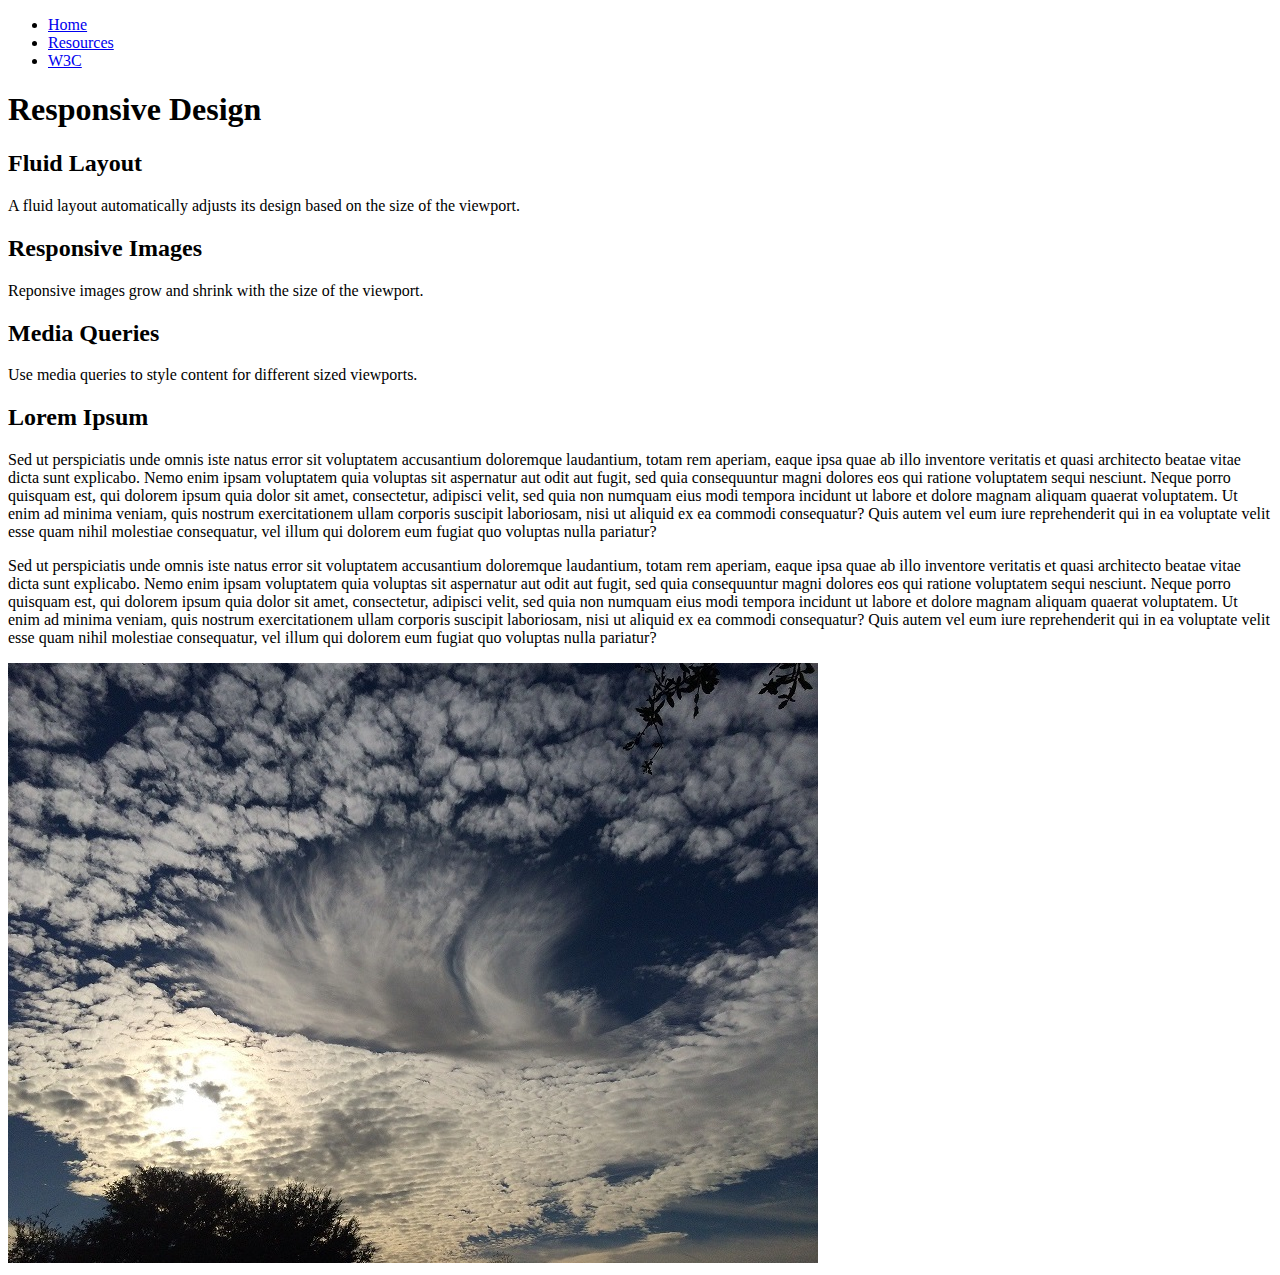
==== apply/index.html @ 74e07344 "." ====
<!DOCTYPE html>
<!-- This website template was created by: Student's First Name Student's Last Name, Current Date -->
<html lang="en">
<head>
	<title>Responsive Design</title>
	<meta charset="utf-8">
</head>
<body>

	<div id="container">

        <!-- Use the nav area to add hyperlinks to other pages within the website -->
		<nav>
			<ul>
                <li><a href="index.html">Home</a></li> 
                <li><a href="#">Resources</a></li> 
                <li><a href="#">W3C</a></li> 
            </ul>
		</nav>
        
        <!-- Use the header area for the website name or logo -->
        <header>
            <h1>Responsive Design</h1>
        </header>

        <!-- Use the main area to add the main content of the webpage -->
        <main>
            
            <div id="info">
                
                <h2>Fluid Layout</h2>
                <p>A fluid layout automatically adjusts its design based on the size of the viewport.</p>
                
                <h2>Responsive Images</h2>
                <p>Reponsive images grow and shrink with the size of the viewport.</p>
                
                <h2>Media Queries</h2>
                <p>Use media queries to style content for different sized viewports.</p>
                
            </div>
            
            <div>
                
                <h2>Lorem Ipsum</h2>
                
                <p>Sed ut perspiciatis unde omnis iste natus error sit voluptatem accusantium doloremque laudantium, totam rem aperiam, eaque ipsa quae ab illo inventore veritatis et quasi architecto beatae vitae dicta sunt explicabo. Nemo enim ipsam voluptatem quia voluptas sit aspernatur aut odit aut fugit, sed quia consequuntur magni dolores eos qui ratione voluptatem sequi nesciunt. Neque porro quisquam est, qui dolorem ipsum quia dolor sit amet, consectetur, adipisci velit, sed quia non numquam eius modi tempora incidunt ut labore et dolore magnam aliquam quaerat voluptatem. Ut enim ad minima veniam, quis nostrum exercitationem ullam corporis suscipit laboriosam, nisi ut aliquid ex ea commodi consequatur? Quis autem vel eum iure reprehenderit qui in ea voluptate velit esse quam nihil molestiae consequatur, vel illum qui dolorem eum fugiat quo voluptas nulla pariatur?</p>
                
                <p>Sed ut perspiciatis unde omnis iste natus error sit voluptatem accusantium doloremque laudantium, totam rem aperiam, eaque ipsa quae ab illo inventore veritatis et quasi architecto beatae vitae dicta sunt explicabo. Nemo enim ipsam voluptatem quia voluptas sit aspernatur aut odit aut fugit, sed quia consequuntur magni dolores eos qui ratione voluptatem sequi nesciunt. Neque porro quisquam est, qui dolorem ipsum quia dolor sit amet, consectetur, adipisci velit, sed quia non numquam eius modi tempora incidunt ut labore et dolore magnam aliquam quaerat voluptatem. Ut enim ad minima veniam, quis nostrum exercitationem ullam corporis suscipit laboriosam, nisi ut aliquid ex ea commodi consequatur? Quis autem vel eum iure reprehenderit qui in ea voluptate velit esse quam nihil molestiae consequatur, vel illum qui dolorem eum fugiat quo voluptas nulla pariatur?</p>
            
            </div>
            
            <div id="image">
                <img src="images/clouds.jpg" alt="clouds in the sky" height="600" width="810">
            </div>
            
        </main>

	</div>
	
</body>
</html>
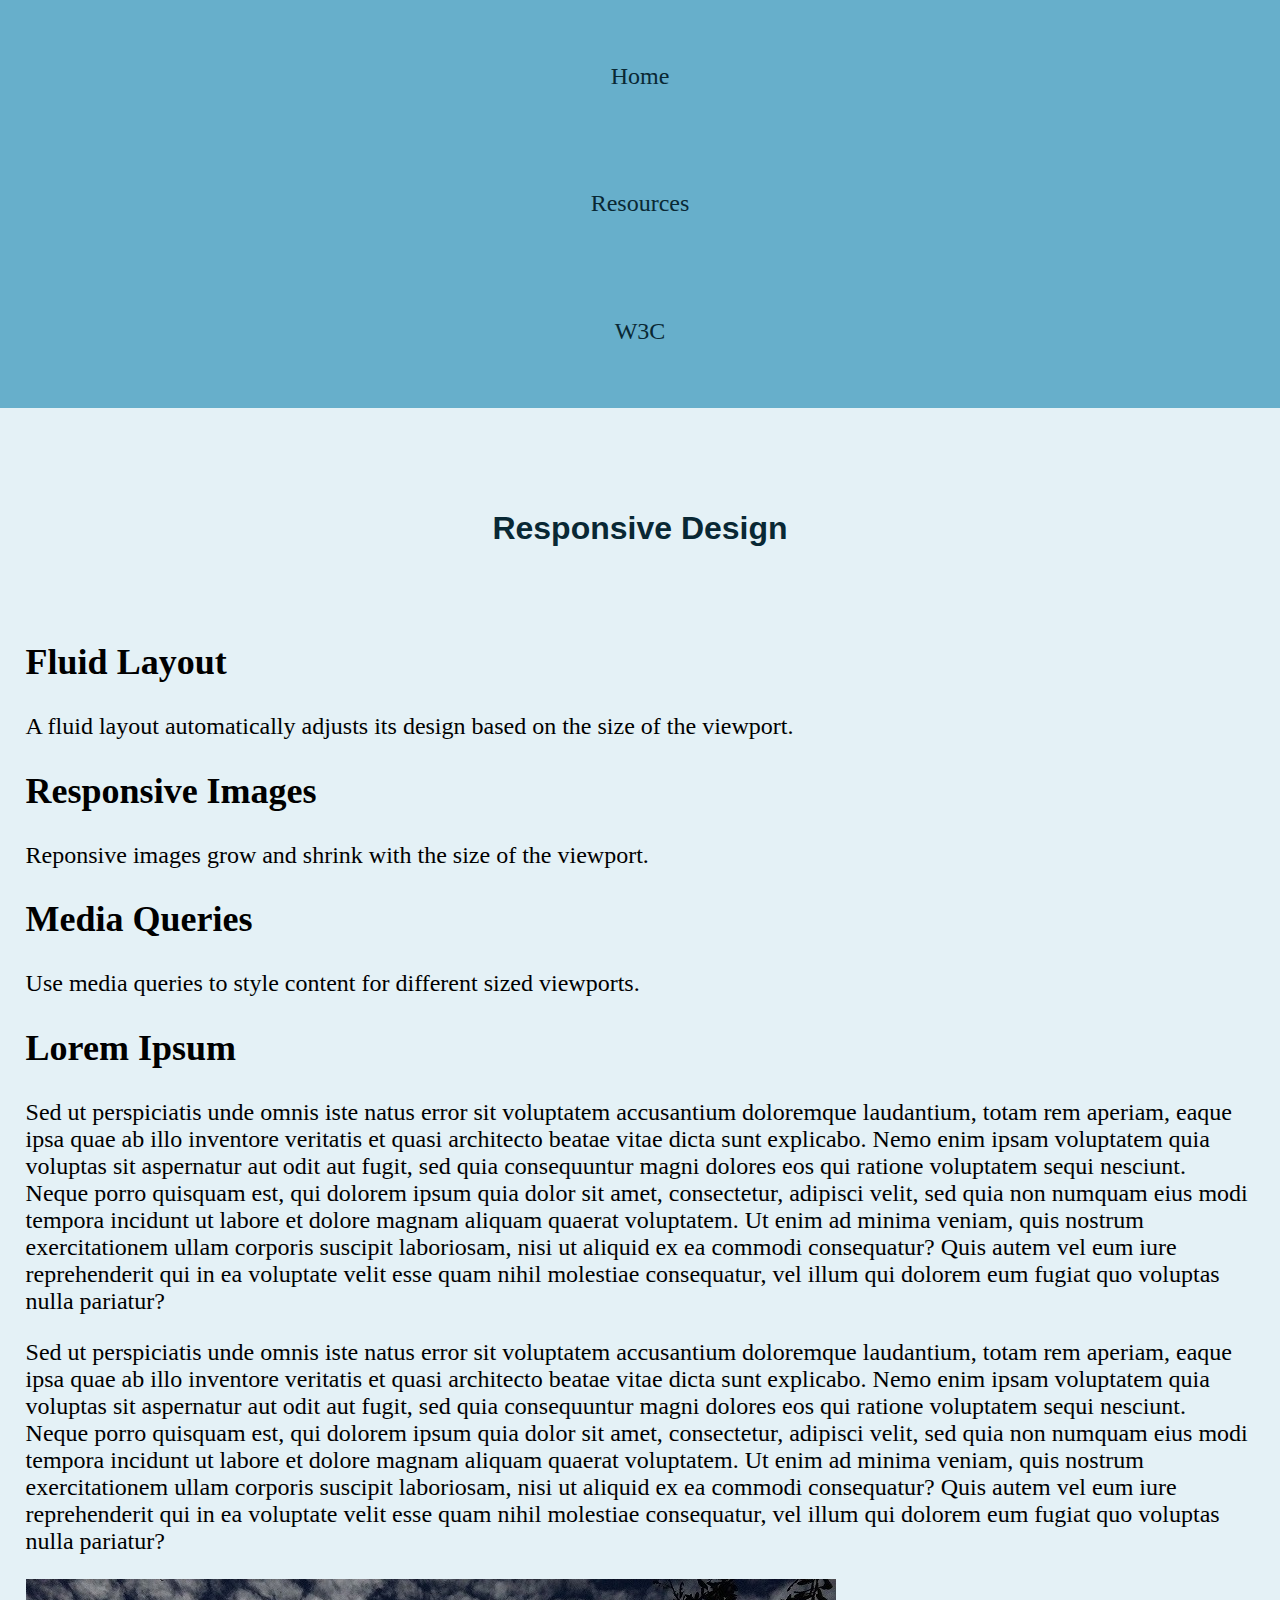
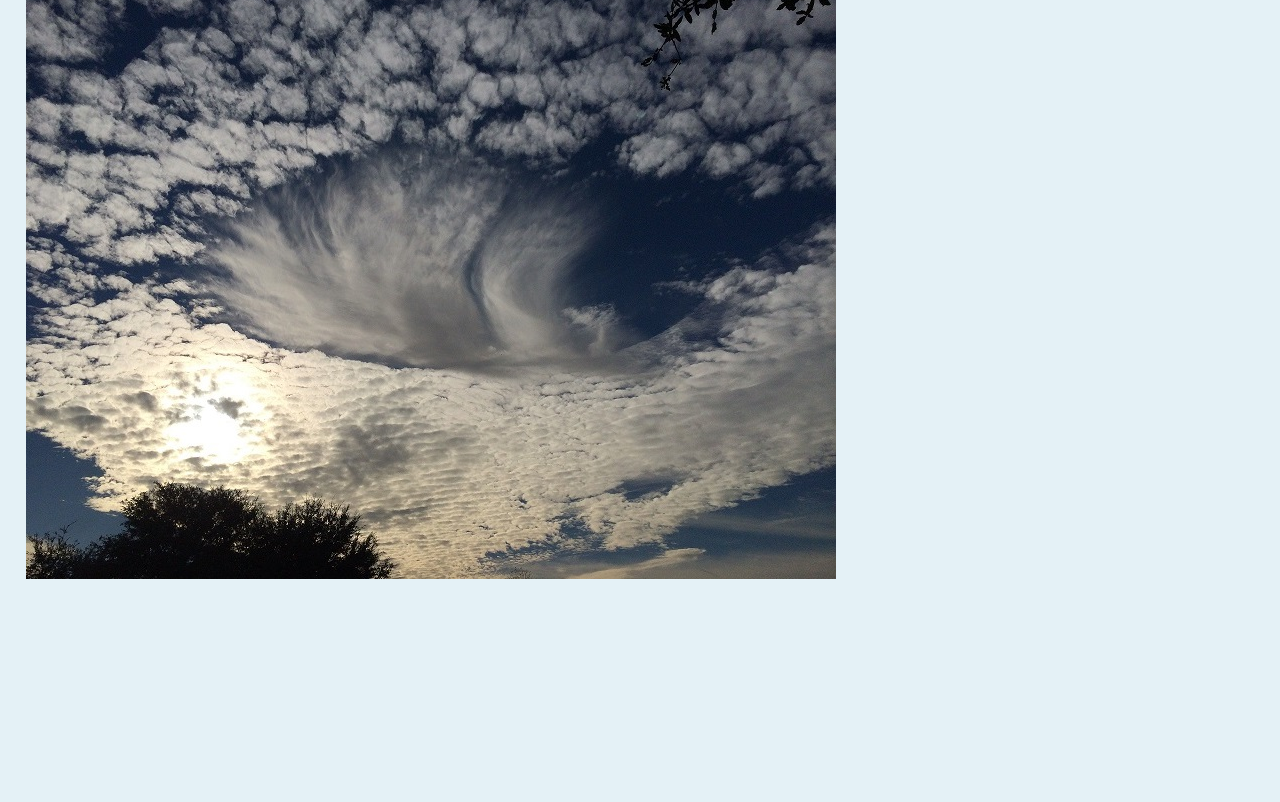
==== commit fa63a59e: "." ====
--- a/apply/index.html
+++ b/apply/index.html
@@ -1,9 +1,10 @@
 <!DOCTYPE html>
-<!-- This website template was created by: Student's First Name Student's Last Name, Current Date -->
+<!-- This website template was created by: Brandon Reyes 3/6/2024 -->
 <html lang="en">
 <head>
 	<title>Responsive Design</title>
 	<meta charset="utf-8">
+	<link rel="stylesheet" href="css/apply05.css">
 </head>
 <body>
 
@@ -12,12 +13,12 @@
         <!-- Use the nav area to add hyperlinks to other pages within the website -->
 		<nav>
 			<ul>
-                <li><a href="index.html">Home</a></li> 
-                <li><a href="#">Resources</a></li> 
-                <li><a href="#">W3C</a></li> 
+                <li><a href="index.html">Home</a></li>
+                <li><a href="#">Resources</a></li>
+                <li><a href="#">W3C</a></li>
             </ul>
 		</nav>
-        
+
         <!-- Use the header area for the website name or logo -->
         <header>
             <h1>Responsive Design</h1>
@@ -25,37 +26,37 @@
 
         <!-- Use the main area to add the main content of the webpage -->
         <main>
-            
+
             <div id="info">
-                
+
                 <h2>Fluid Layout</h2>
                 <p>A fluid layout automatically adjusts its design based on the size of the viewport.</p>
-                
+
                 <h2>Responsive Images</h2>
                 <p>Reponsive images grow and shrink with the size of the viewport.</p>
-                
+
                 <h2>Media Queries</h2>
                 <p>Use media queries to style content for different sized viewports.</p>
-                
+
             </div>
-            
+
             <div>
-                
+
                 <h2>Lorem Ipsum</h2>
-                
+
                 <p>Sed ut perspiciatis unde omnis iste natus error sit voluptatem accusantium doloremque laudantium, totam rem aperiam, eaque ipsa quae ab illo inventore veritatis et quasi architecto beatae vitae dicta sunt explicabo. Nemo enim ipsam voluptatem quia voluptas sit aspernatur aut odit aut fugit, sed quia consequuntur magni dolores eos qui ratione voluptatem sequi nesciunt. Neque porro quisquam est, qui dolorem ipsum quia dolor sit amet, consectetur, adipisci velit, sed quia non numquam eius modi tempora incidunt ut labore et dolore magnam aliquam quaerat voluptatem. Ut enim ad minima veniam, quis nostrum exercitationem ullam corporis suscipit laboriosam, nisi ut aliquid ex ea commodi consequatur? Quis autem vel eum iure reprehenderit qui in ea voluptate velit esse quam nihil molestiae consequatur, vel illum qui dolorem eum fugiat quo voluptas nulla pariatur?</p>
-                
+
                 <p>Sed ut perspiciatis unde omnis iste natus error sit voluptatem accusantium doloremque laudantium, totam rem aperiam, eaque ipsa quae ab illo inventore veritatis et quasi architecto beatae vitae dicta sunt explicabo. Nemo enim ipsam voluptatem quia voluptas sit aspernatur aut odit aut fugit, sed quia consequuntur magni dolores eos qui ratione voluptatem sequi nesciunt. Neque porro quisquam est, qui dolorem ipsum quia dolor sit amet, consectetur, adipisci velit, sed quia non numquam eius modi tempora incidunt ut labore et dolore magnam aliquam quaerat voluptatem. Ut enim ad minima veniam, quis nostrum exercitationem ullam corporis suscipit laboriosam, nisi ut aliquid ex ea commodi consequatur? Quis autem vel eum iure reprehenderit qui in ea voluptate velit esse quam nihil molestiae consequatur, vel illum qui dolorem eum fugiat quo voluptas nulla pariatur?</p>
-            
+
             </div>
-            
+
             <div id="image">
                 <img src="images/clouds.jpg" alt="clouds in the sky" height="600" width="810">
             </div>
-            
+
         </main>
 
 	</div>
-	
+
 </body>
-</html>+</html>
--- a/apply/css/apply05.css
+++ b/apply/css/apply05.css
@@ -0,0 +1,63 @@
+/* Style sheet created by: Student's First Name Student's Last Name, Today's Date */
+
+/* CSS Reset */
+body, header, nav, main, footer, h1, div, img, ul {
+    margin: 0;
+    padding: 0;
+    border: 0;
+}
+
+/* Style rule for body and images */
+body {
+	background-color: #e4f1f6;
+}
+
+/* Style rule for header */
+header {
+	font-family: Verdana, Arial, sans-serif;
+	text-align: center;
+    padding: 3%;
+    color: #092834;
+    margin-top: 5%;
+}
+
+/* Style rules for nav */
+nav {
+	padding: 1%;
+    margin-bottom: 1%;
+    background-color: #67afcb;
+}
+
+nav ul {
+    text-align: center;
+}
+
+nav li {
+    font-size: 1.5em;
+    padding: 4%;
+}
+
+nav li a {
+    display: block;
+    color: #092834;
+    text-decoration: none;
+}
+
+/* Style rules for main content  */
+main {
+	display: block;
+	margin: 1% 1% 15%;
+	padding: 1%;
+    font-size: 1.5em;
+}
+
+#image {
+    margin-bottom: 1%;
+}
+
+/* Style rule for footer */
+footer {
+	font-size: .70em;
+	text-align: center;
+	margin-top: 2em;
+}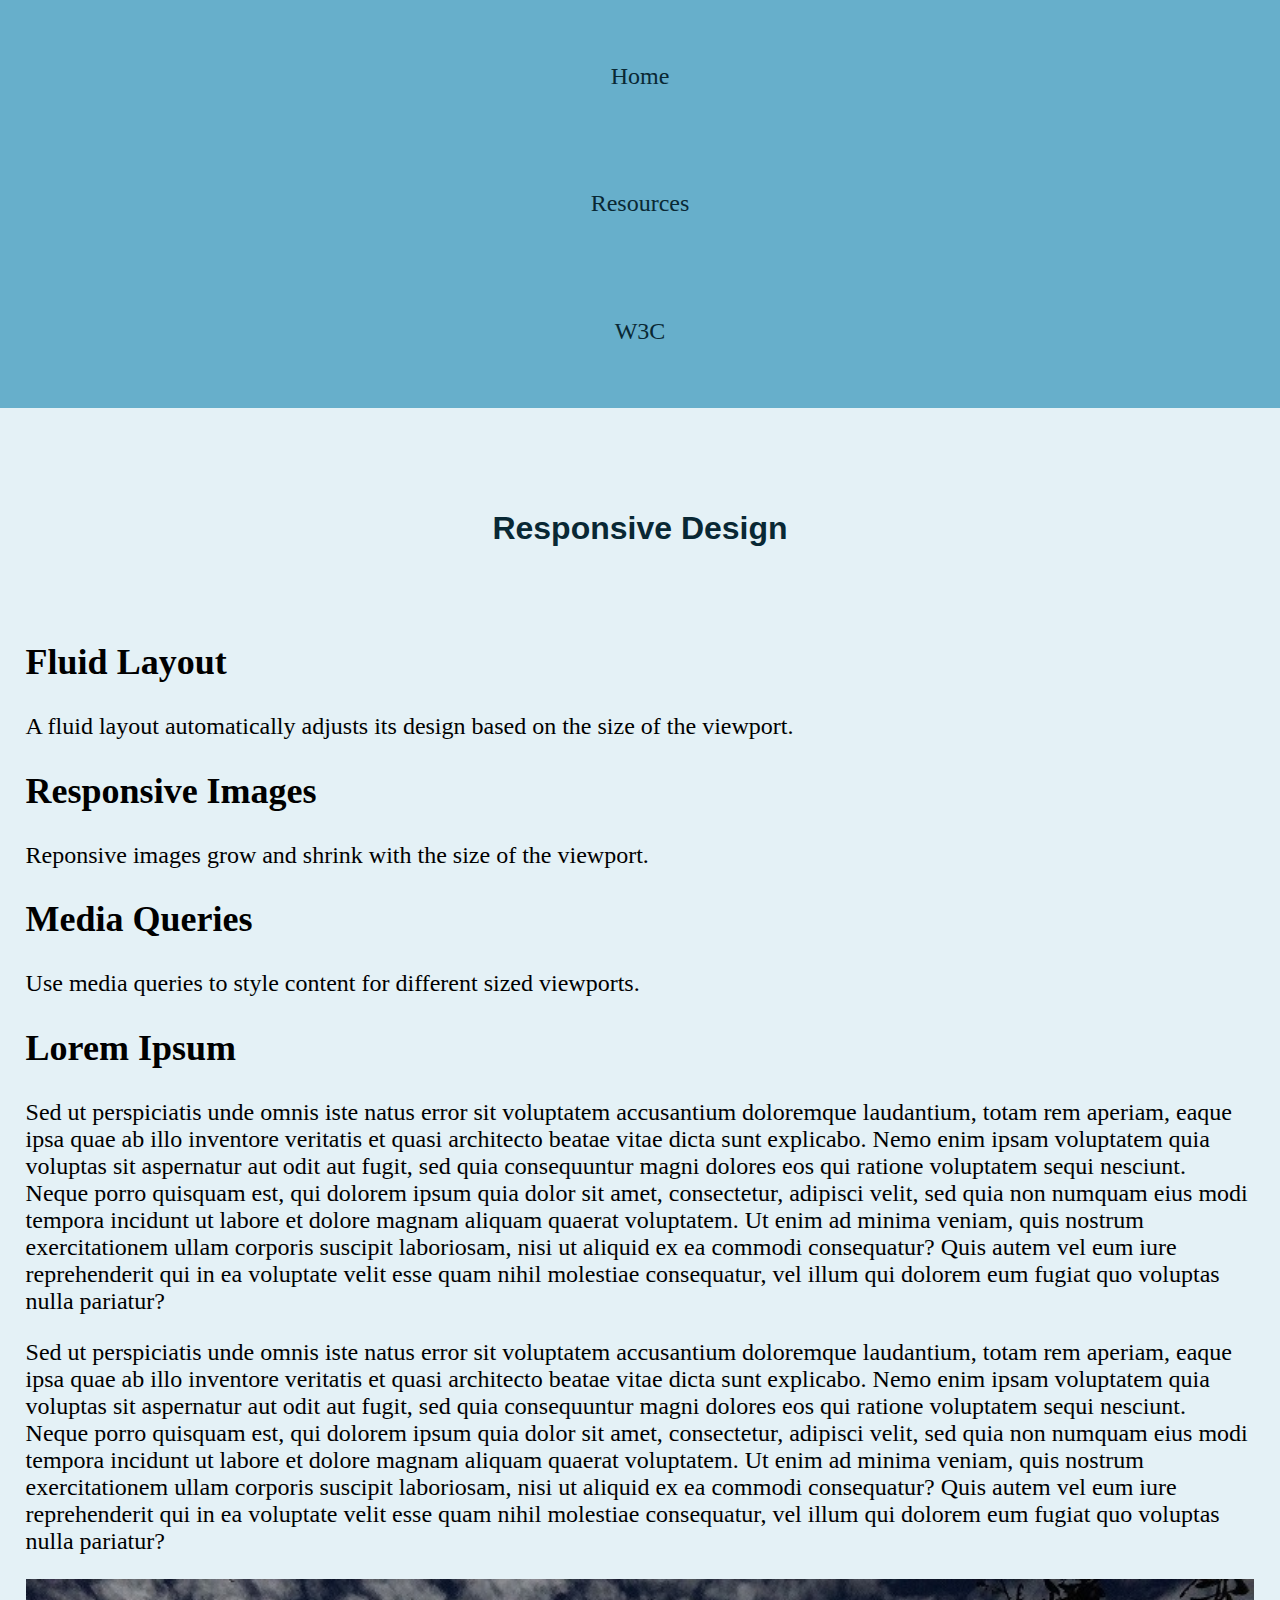
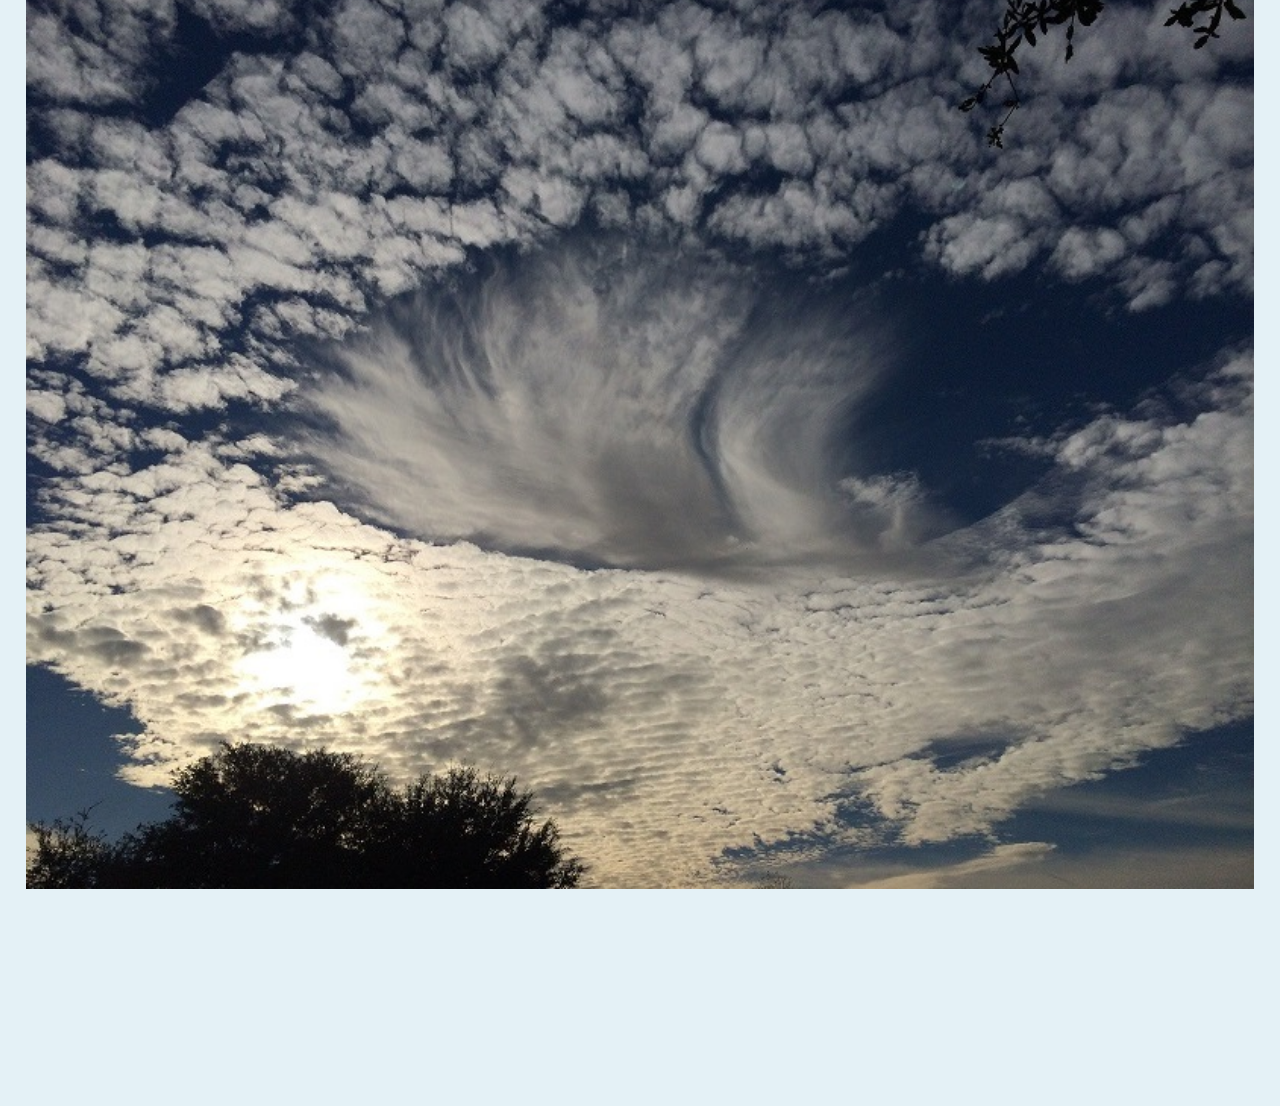
==== commit 02af7759: "." ====
--- a/apply/index.html
+++ b/apply/index.html
@@ -40,7 +40,7 @@
 
             </div>
 
-            <div>
+            <div class="tablet desk">
 
                 <h2>Lorem Ipsum</h2>
 
@@ -50,8 +50,8 @@
 
             </div>
 
-            <div id="image">
-                <img src="images/clouds.jpg" alt="clouds in the sky" height="600" width="810">
+            <div id="image" class="corner">
+                <img src="images/clouds.jpg" alt="clouds in the sky">
             </div>
 
         </main>
--- a/apply/css/apply05.css
+++ b/apply/css/apply05.css
@@ -12,6 +12,10 @@
 	background-color: #e4f1f6;
 }
 
+img {
+  width: 100%;
+  display: block;
+}
 /* Style rule for header */
 header {
 	font-family: Verdana, Arial, sans-serif;
@@ -60,4 +64,4 @@
 	font-size: .70em;
 	text-align: center;
 	margin-top: 2em;
-}+}
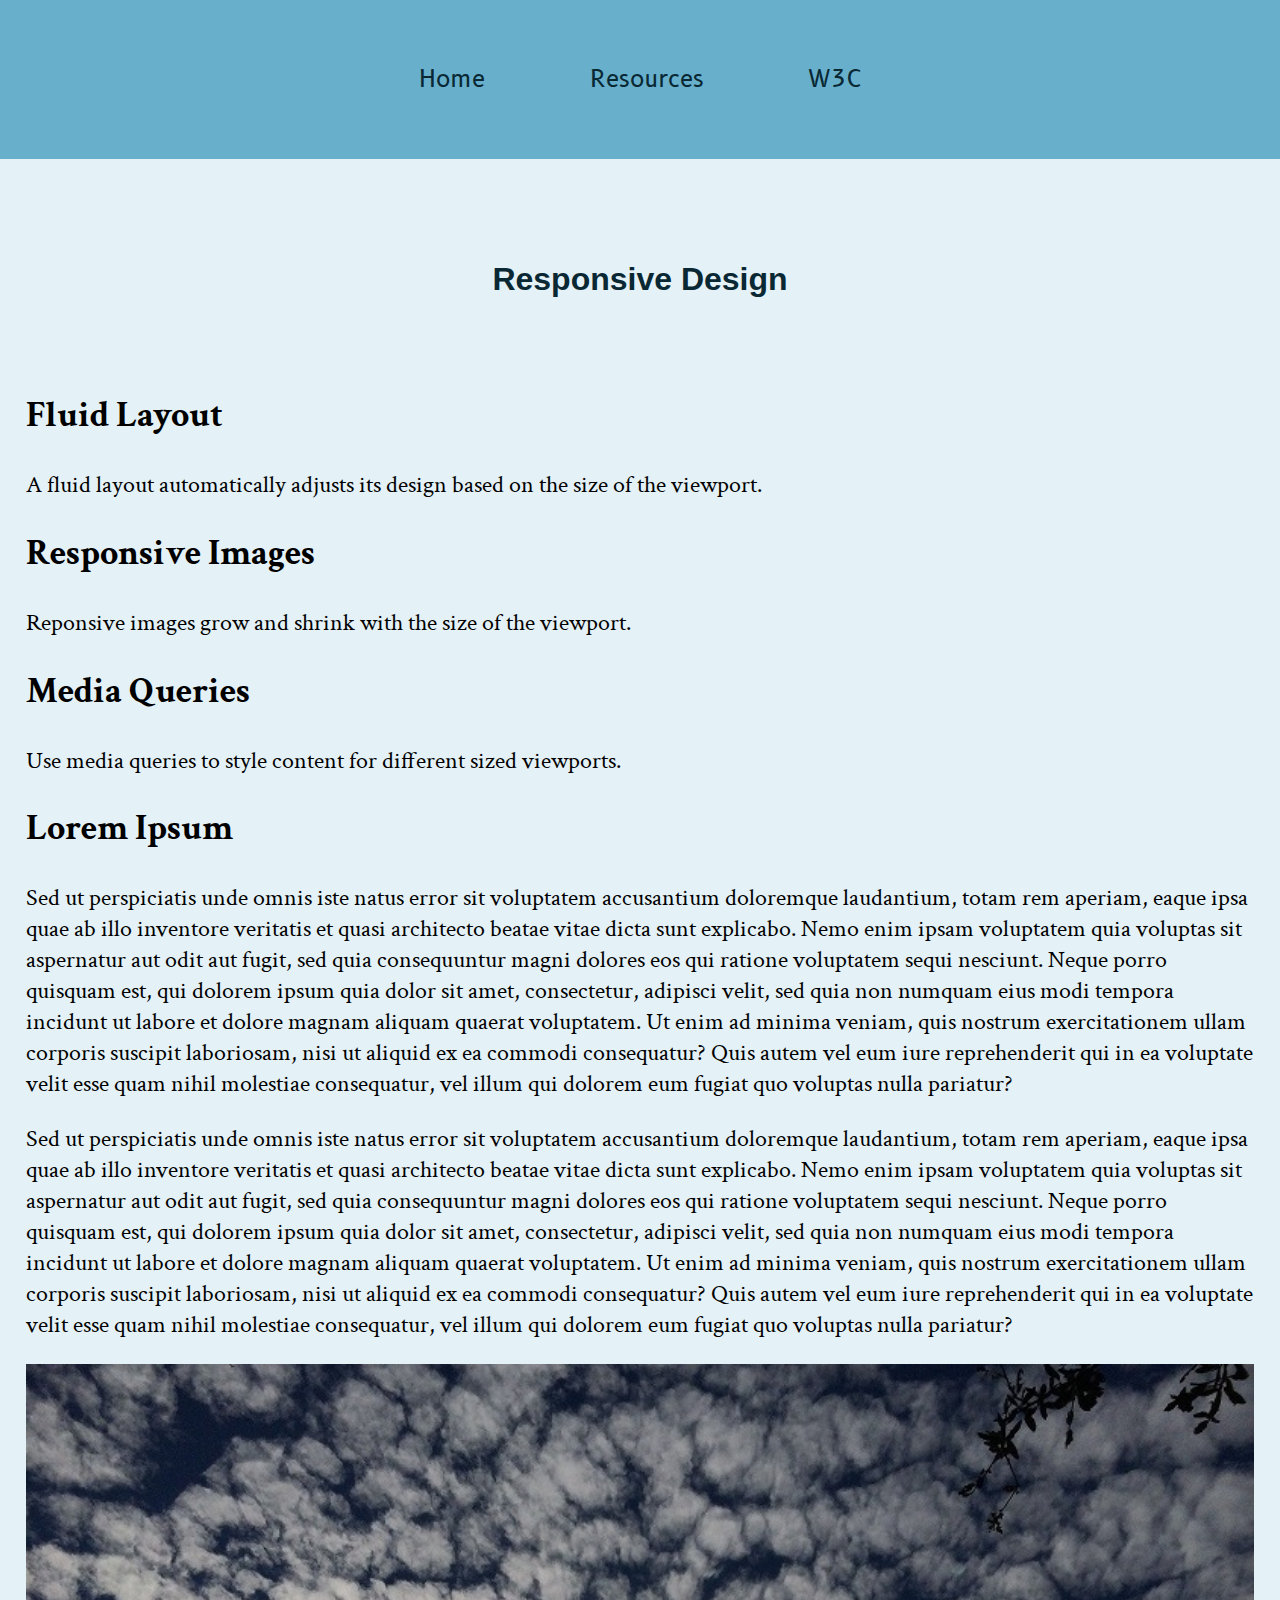
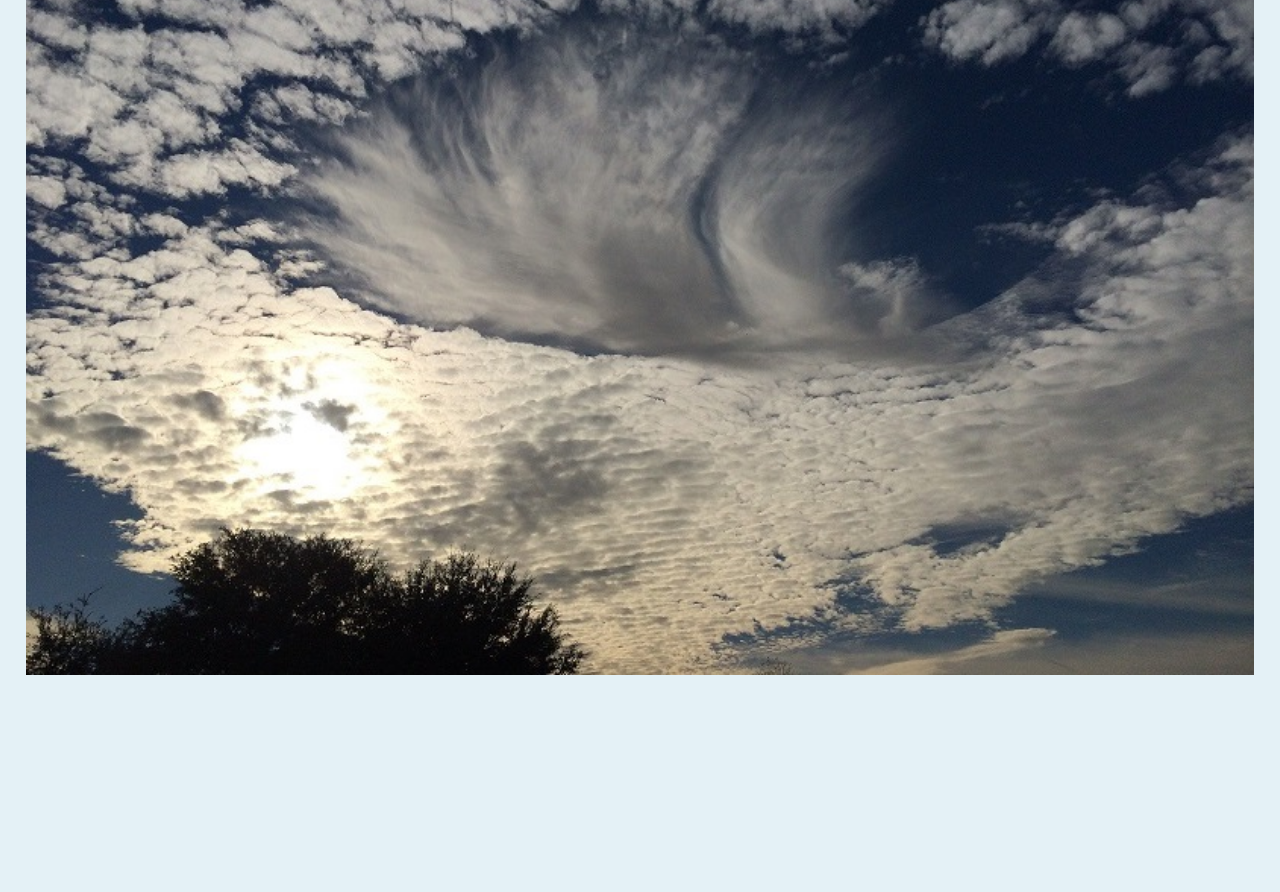
==== commit ca0d023d: "." ====
--- a/apply/index.html
+++ b/apply/index.html
@@ -5,6 +5,12 @@
 	<title>Responsive Design</title>
 	<meta charset="utf-8">
 	<link rel="stylesheet" href="css/apply05.css">
+	<link rel="preconnect" href="https://fonts.googleapis.com">
+<link rel="preconnect" href="https://fonts.gstatic.com" crossorigin>
+<link href="https://fonts.googleapis.com/css2?family=B612:ital,wght@0,400;0,700;1,400;1,700&display=swap" rel="stylesheet">
+<link rel="preconnect" href="https://fonts.googleapis.com">
+<link rel="preconnect" href="https://fonts.gstatic.com" crossorigin>
+<link href="https://fonts.googleapis.com/css2?family=Crimson+Text:ital,wght@0,400;0,600;0,700;1,400;1,600;1,700&display=swap" rel="stylesheet">
 </head>
 <body>
 
@@ -40,7 +46,7 @@
 
             </div>
 
-            <div class="tablet desk">
+            <div class="tablet-desk">
 
                 <h2>Lorem Ipsum</h2>
 
--- a/apply/css/apply05.css
+++ b/apply/css/apply05.css
@@ -16,6 +16,16 @@
   width: 100%;
   display: block;
 }
+
+/* Style rules for mobile viewport */
+
+
+/* Style rule to hide tablet-desk class */
+tablet-desk {
+  visibility: hidden;
+}
+
+
 /* Style rule for header */
 header {
 	font-family: Verdana, Arial, sans-serif;
@@ -30,15 +40,21 @@
 	padding: 1%;
     margin-bottom: 1%;
     background-color: #67afcb;
+    position: -webkit-sticky;
+    position: sticky;
+    top: 0;
 }
 
 nav ul {
     text-align: center;
+    list-style-type: none;
 }
 
 nav li {
     font-size: 1.5em;
     padding: 4%;
+    display: inline-block;
+    font-family: B612;
 }
 
 nav li a {
@@ -52,7 +68,12 @@
 	display: block;
 	margin: 1% 1% 15%;
 	padding: 1%;
-    font-size: 1.5em;
+  font-size: 1.5em;
+  font-family: Crimson text; 
+}
+
+.corner {
+  border-radius: 12px;
 }
 
 #image {
